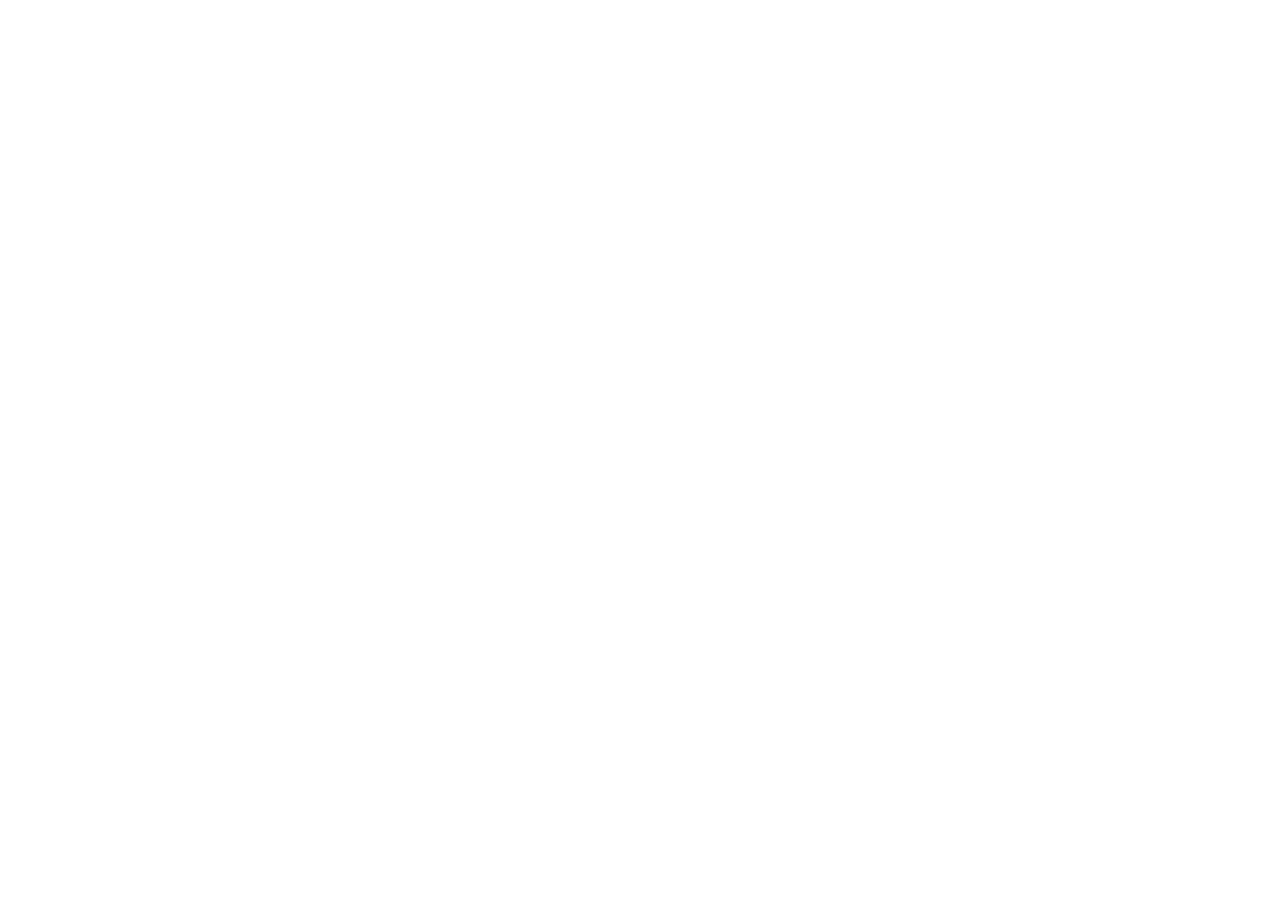
==== index.html @ 7cbf1c0d "Página Principal Criada!" ====
<!DOCTYPE html>
<html lang="pt-br">
<head>
    <meta charset="UTF-8">
    <meta name="viewport" content="width=device-width, initial-scale=1.0">
    <link rel="shortcut icon" href="favicon.ico" type="image/x-icon">
    <title>Projeto Redes Sociais</title>
</head>
<body>

</body>
</html>
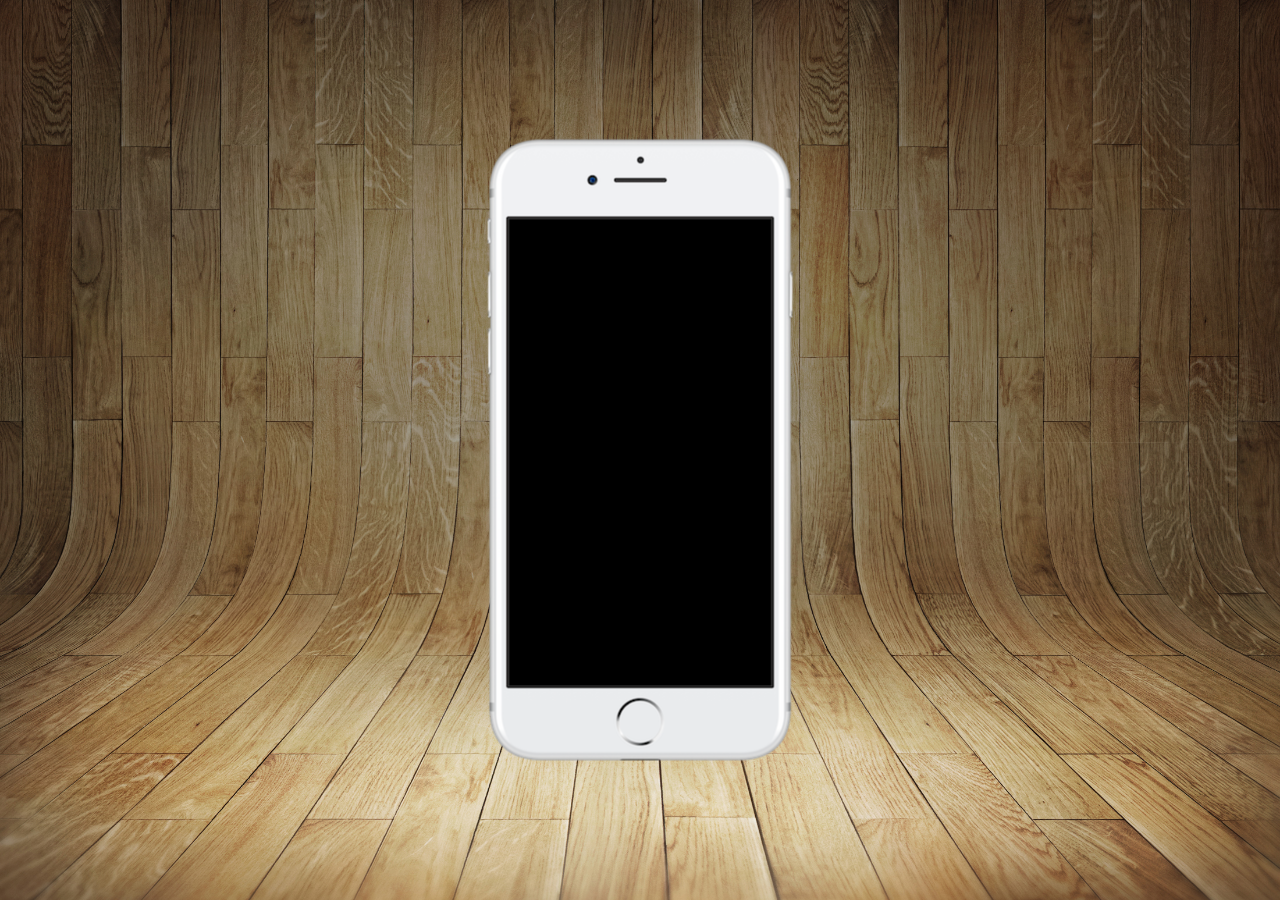
==== commit 176efcc7: "Iniciando Estilo." ====
--- a/index.html
+++ b/index.html
@@ -5,8 +5,16 @@
     <meta name="viewport" content="width=device-width, initial-scale=1.0">
     <link rel="shortcut icon" href="favicon.ico" type="image/x-icon">
     <title>Projeto Redes Sociais</title>
+    <link rel="stylesheet" href="estilos/style.css">
 </head>
 <body>
+    <main>
+        <section id="telefone">
 
+        </section>
+        <section id="redes">
+
+        </section>
+    </main>
 </body>
 </html>--- a/estilos/style.css
+++ b/estilos/style.css
@@ -0,0 +1,35 @@
+@charset "UTF-8";
+
+*{
+    margin: 0px;
+    padding: 0px;
+    font-family: Arial, Helvetica, sans-serif;
+}
+
+body{
+    background: url(../imagens/fundo-madeira.jpg) no-repeat top center;
+    background-size: cover;
+    background-attachment: fixed;
+}
+
+html, body{
+    height: 100vh;
+    width: 100vw;
+    background-color: black;
+}
+
+main{
+    position: relative;
+    height: 100vh;
+}
+
+section#telefone{
+    position: absolute;
+    top: 50%;
+    left: 50%;
+    transform: translate(-50%, -50%);
+
+    height: 627px;
+    width: 311px;
+    background: url(../imagens/frame-iphone.png) no-repeat;
+}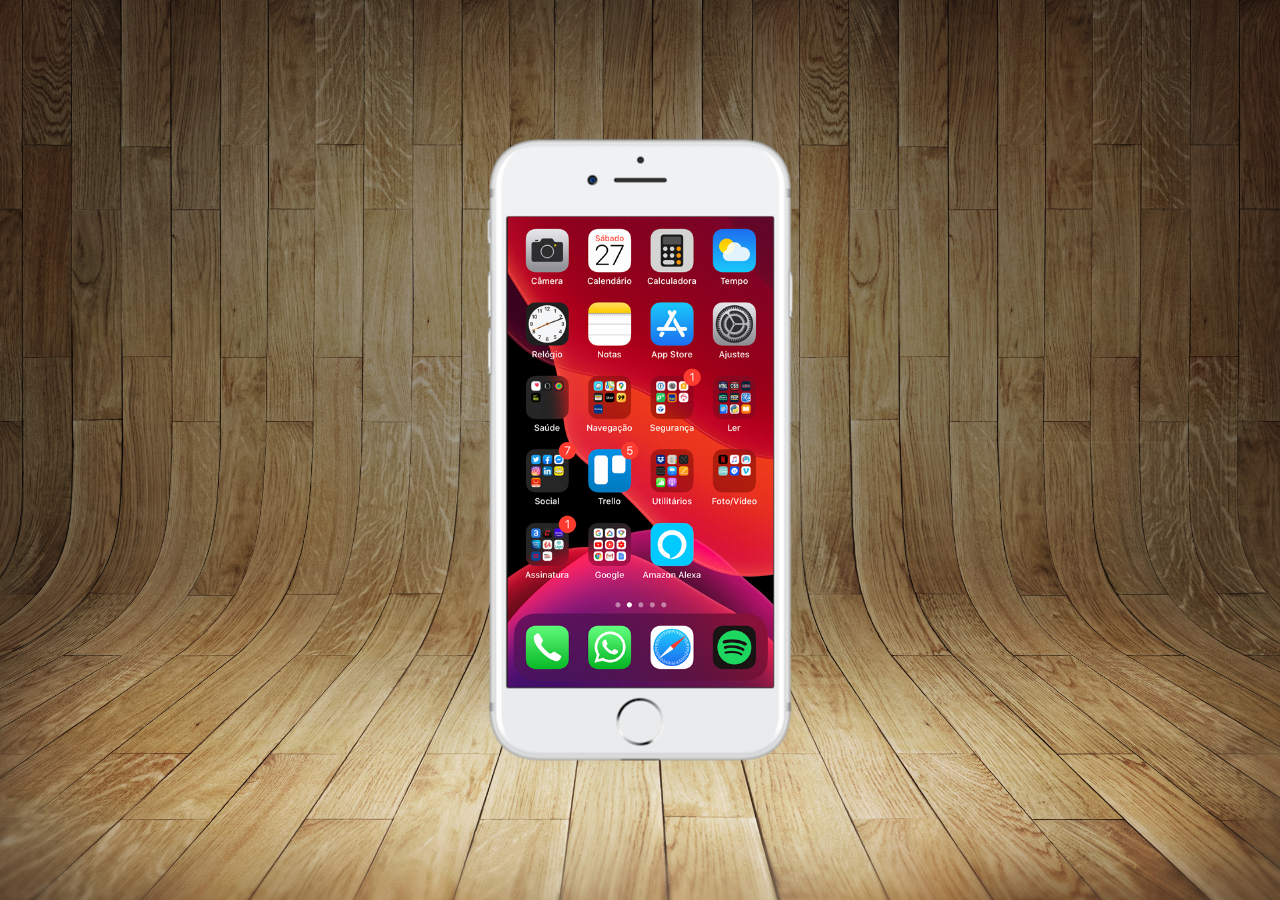
==== commit 1f67bc6c: "Tela Home Criada!" ====
--- a/index.html
+++ b/index.html
@@ -10,7 +10,7 @@
 <body>
     <main>
         <section id="telefone">
-
+            <iframe src="home.html" frameborder="0" name="tela" id="tela"></iframe>
         </section>
         <section id="redes">
 
--- a/estilos/style.css
+++ b/estilos/style.css
@@ -7,7 +7,7 @@
 }
 
 body{
-    background: url(../imagens/fundo-madeira.jpg) no-repeat top center;
+    background: url('../imagens/fundo-madeira.jpg') no-repeat top center;
     background-size: cover;
     background-attachment: fixed;
 }
@@ -31,5 +31,13 @@
 
     height: 627px;
     width: 311px;
-    background: url(../imagens/frame-iphone.png) no-repeat;
+    background: url('../imagens/frame-iphone.png') no-repeat;
+}
+
+iframe#tela{
+    position: relative;
+    top: 80px;
+    left: 22.5px;
+    height: 471px;
+    width: 266px;
 }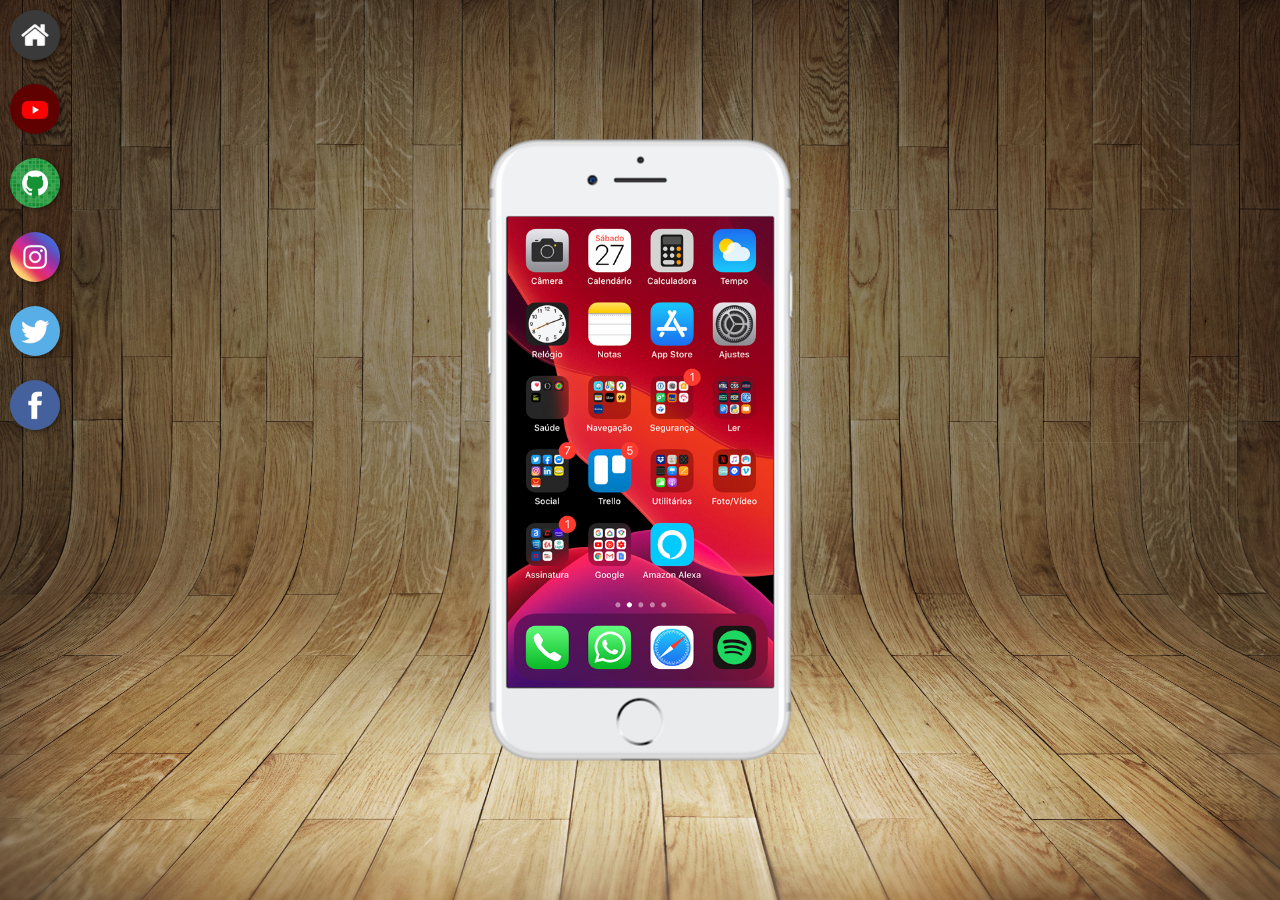
==== commit ccc8dc2e: "Projeto das Redes Sociais Finalizado!" ====
--- a/index.html
+++ b/index.html
@@ -13,7 +13,12 @@
             <iframe src="home.html" frameborder="0" name="tela" id="tela"></iframe>
         </section>
         <section id="redes">
-
+            <a href="home.html" target="tela"><img src="imagens/logo-home.jpg" alt="home"></a><br>
+            <a href="youtube.html" target="tela"><img src="imagens/logo-youtube.jpg" alt="youtube"></a><br>
+            <a href="github.html" target="tela"><img src="imagens/logo-github.jpg" alt="github"></a><br>
+            <a href="instagram.html" target="tela"><img src="imagens/logo-instagram.jpg" alt="instagram"></a><br>
+            <a href="twitter.html" target="tela"><img src="imagens/logo-twitter.jpg" alt="twitter"></a><br>
+            <a href="facebook.html" target="tela"><img src="imagens/logo-facebook.jpg" alt="facebook"></a>
         </section>
     </main>
 </body>
--- a/estilos/style.css
+++ b/estilos/style.css
@@ -40,4 +40,19 @@
     left: 22.5px;
     height: 471px;
     width: 266px;
+}
+
+
+
+section#redes img{
+    height: 50px;
+    margin: 10px;
+    border-radius: 50%;
+    box-shadow: 2px 2px 5px rgba(0, 0, 0, 0.400);
+    box-sizing: border-box;
+    transition: ease-out 0.1s;
+}
+
+section#redes img:hover{
+    border: 2px solid rgba(255, 255, 255, 0.8);
 }